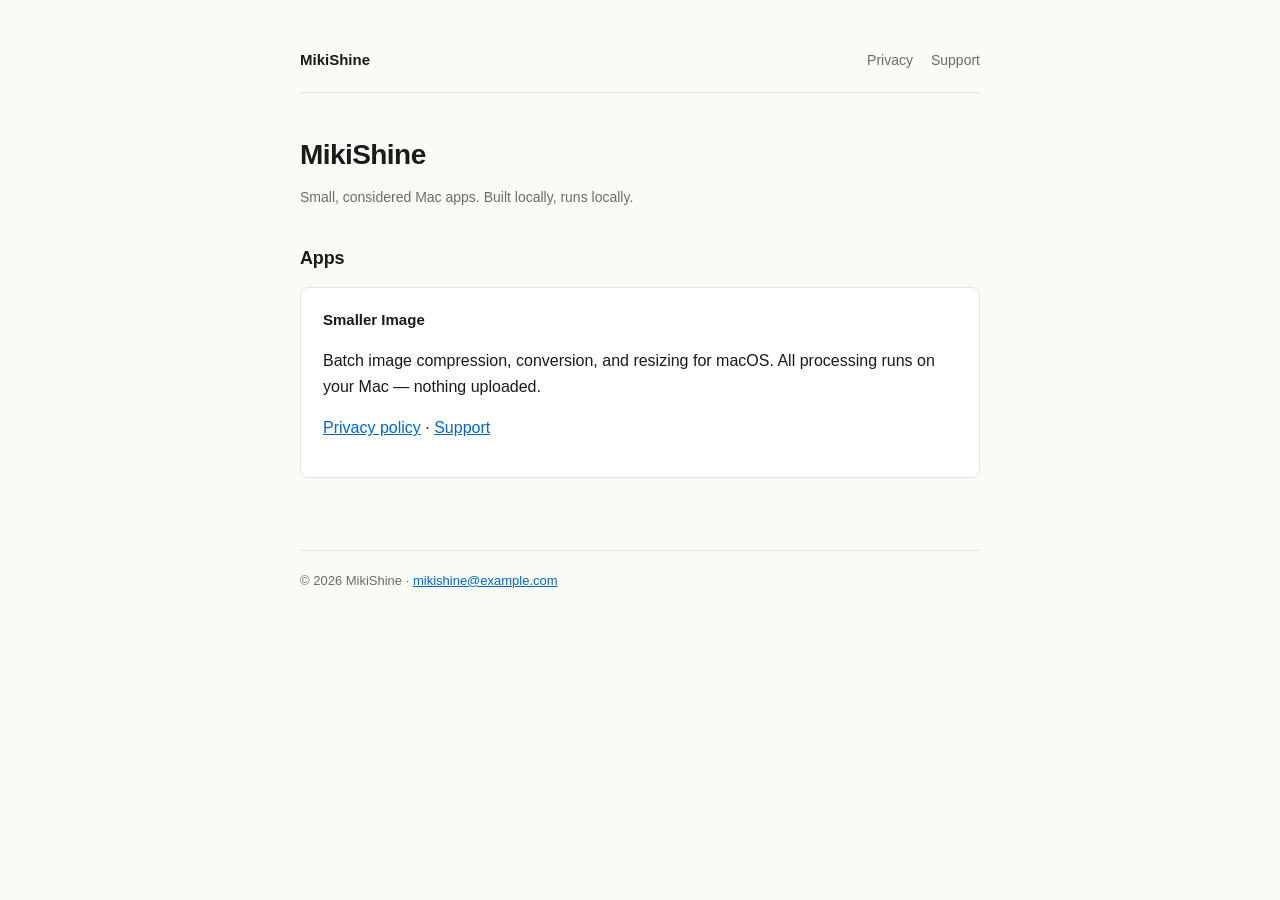
==== index.html @ c50b6252 "init" ====
<!doctype html>
<html lang="en">
<head>
<meta charset="utf-8">
<meta name="viewport" content="width=device-width, initial-scale=1">
<title>MikiShine</title>
<meta name="description" content="MikiShine — small, considered Mac apps.">
<link rel="stylesheet" href="styles.css">
</head>
<body>
<div class="container">

<header>
  <a href="./" class="brand">MikiShine</a>
  <nav>
    <a href="smaller-images/privacy.html">Privacy</a>
    <a href="smaller-images/support.html">Support</a>
  </nav>
</header>

<h1>MikiShine</h1>
<p class="lead">Small, considered Mac apps. Built locally, runs locally.</p>

<h2>Apps</h2>

<div class="card">
  <h3>Smaller Image</h3>
  <p>Batch image compression, conversion, and resizing for macOS. All processing runs on your Mac — nothing uploaded.</p>
  <p style="margin-top: 14px;">
    <a href="smaller-images/privacy.html">Privacy policy</a> ·
    <a href="smaller-images/support.html">Support</a>
  </p>
</div>

<footer>
  © 2026 MikiShine · <a href="mailto:mikishine@example.com">mikishine@example.com</a>
</footer>

</div>
</body>
</html>
---- styles.css ----
/* MikiShine docs — light + dark, no JS, no deps. */

:root {
  --bg: #fafaf7;
  --fg: #1a1a1a;
  --muted: #6b6b6b;
  --border: #e5e5e0;
  --accent: #0066cc;
  --card: #fff;
}

@media (prefers-color-scheme: dark) {
  :root {
    --bg: #0f0f0f;
    --fg: #e8e8e8;
    --muted: #9a9a9a;
    --border: #2a2a2a;
    --accent: #5aa9ff;
    --card: #161616;
  }
}

* { box-sizing: border-box; }

html { -webkit-text-size-adjust: 100%; }

body {
  margin: 0;
  background: var(--bg);
  color: var(--fg);
  font: 16px/1.6 -apple-system, BlinkMacSystemFont, "SF Pro Text", "Helvetica Neue", Arial, sans-serif;
  -webkit-font-smoothing: antialiased;
  padding: 48px 24px 96px;
}

.container {
  max-width: 680px;
  margin: 0 auto;
}

header {
  display: flex;
  align-items: center;
  gap: 12px;
  margin-bottom: 40px;
  padding-bottom: 20px;
  border-bottom: 1px solid var(--border);
}

header .brand {
  font-weight: 600;
  font-size: 15px;
  color: var(--fg);
  text-decoration: none;
}

header nav {
  margin-left: auto;
  display: flex;
  gap: 18px;
}

header nav a {
  color: var(--muted);
  text-decoration: none;
  font-size: 14px;
}

header nav a:hover { color: var(--fg); }

h1 {
  font-size: 28px;
  font-weight: 700;
  letter-spacing: -0.02em;
  margin: 0 0 8px;
}

h2 {
  font-size: 18px;
  font-weight: 600;
  margin: 36px 0 12px;
  letter-spacing: -0.01em;
}

h3 {
  font-size: 15px;
  font-weight: 600;
  margin: 24px 0 6px;
}

p, li { color: var(--fg); }

.lead {
  color: var(--muted);
  font-size: 14px;
  margin-top: 0;
}

ul { padding-left: 22px; }

li { margin: 6px 0; }

a { color: var(--accent); }

strong { font-weight: 600; }

hr { border: 0; border-top: 1px solid var(--border); margin: 40px 0; }

code {
  font: 13px/1.4 "SF Mono", Menlo, Consolas, monospace;
  background: var(--card);
  padding: 1px 6px;
  border-radius: 4px;
  border: 1px solid var(--border);
}

.card {
  background: var(--card);
  border: 1px solid var(--border);
  border-radius: 8px;
  padding: 20px 22px;
  margin: 14px 0;
}

.card h3 { margin-top: 0; }

footer {
  margin-top: 72px;
  padding-top: 20px;
  border-top: 1px solid var(--border);
  font-size: 13px;
  color: var(--muted);
}

@media (max-width: 520px) {
  body { padding: 24px 18px 64px; }
  h1 { font-size: 24px; }
}
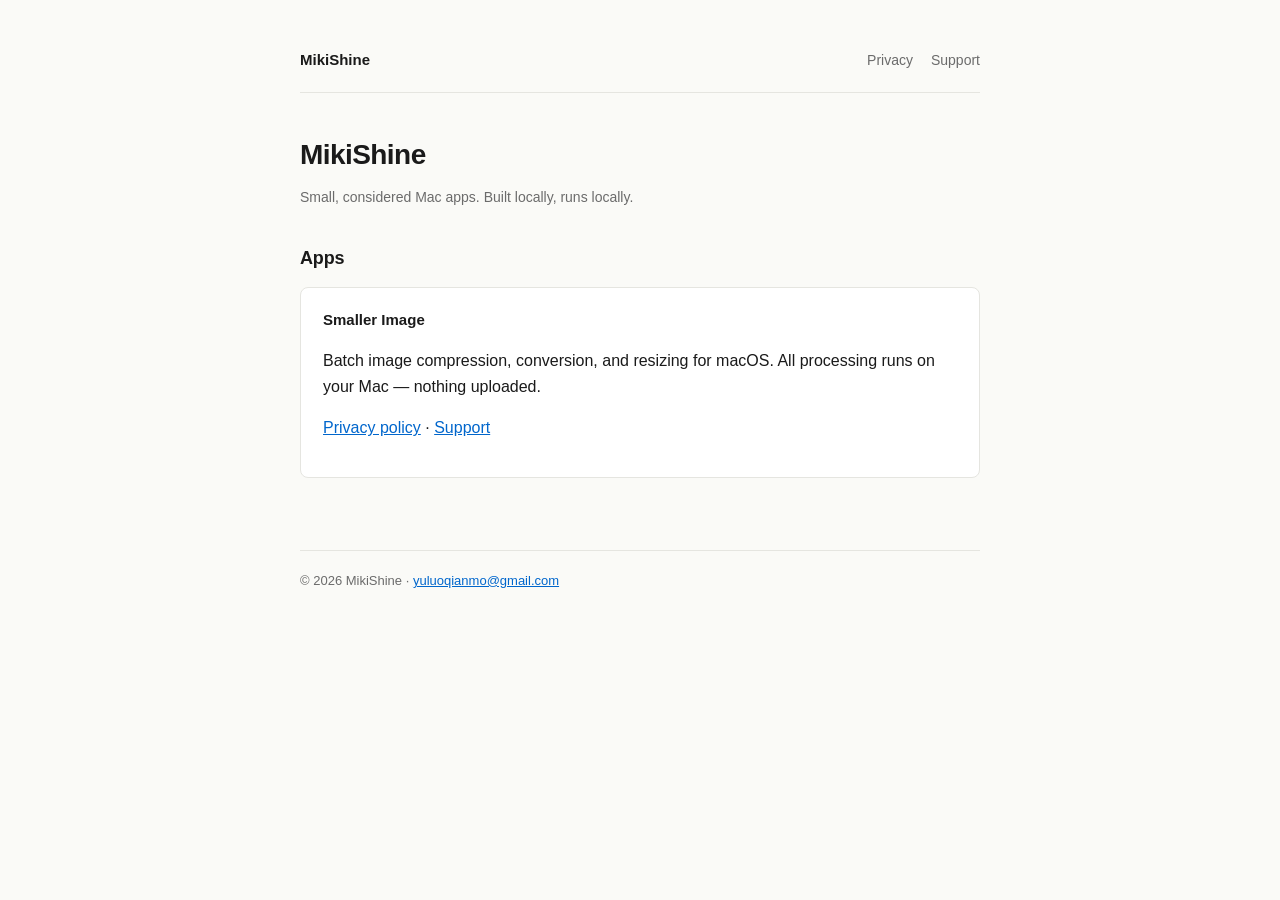
==== commit 5d9541e8: "x" ====
--- a/index.html
+++ b/index.html
@@ -33,7 +33,7 @@
 </div>
 
 <footer>
-  © 2026 MikiShine · <a href="mailto:mikishine@example.com">mikishine@example.com</a>
+  © 2026 MikiShine · <a href="mailto:yuluoqianmo@gmail.com">yuluoqianmo@gmail.com</a>
 </footer>
 
 </div>
